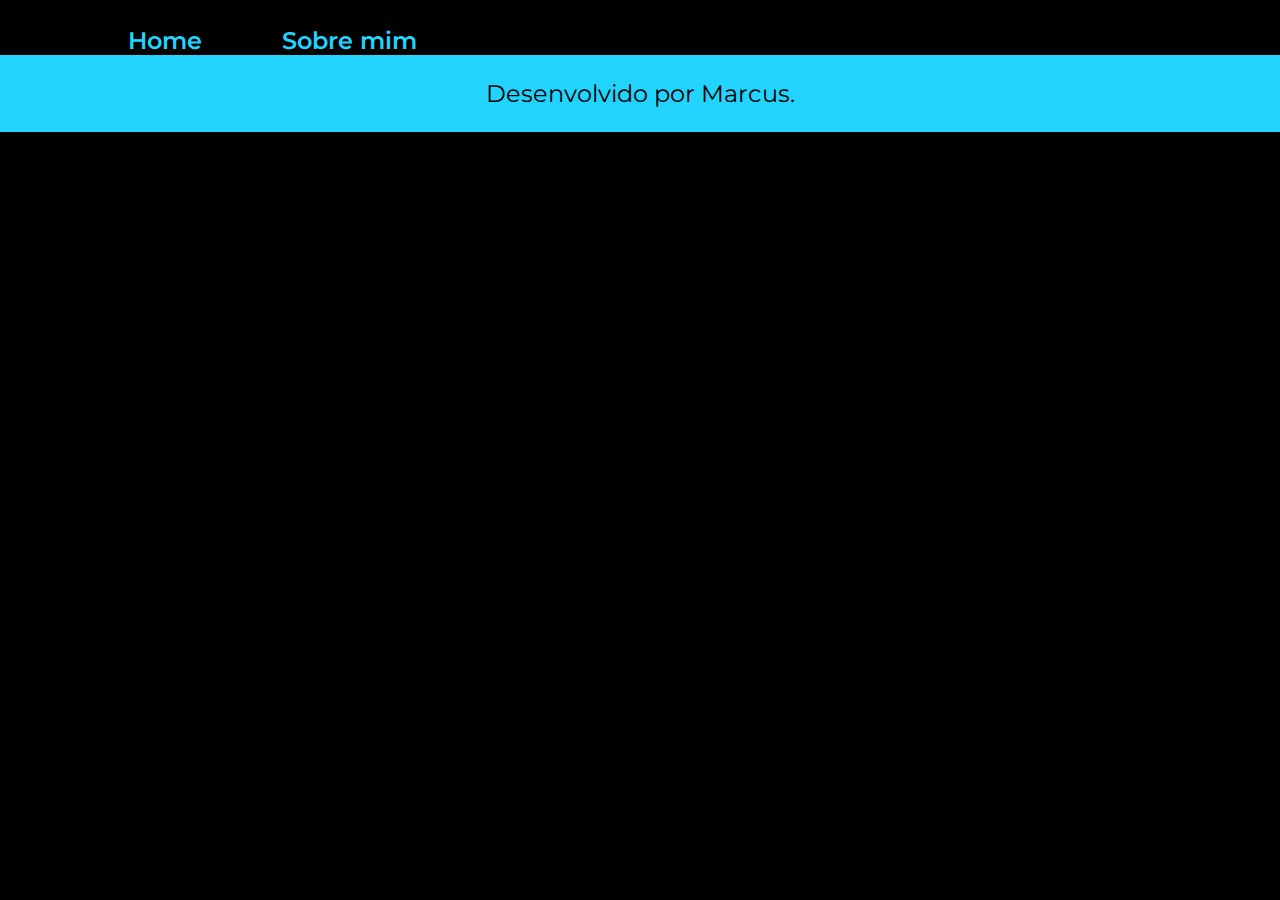
==== about.html @ a2e2ecc2 "create about" ====
<!DOCTYPE html>
<html lang="pt-br">

<head>
    <meta charset="UTF-8">
    <meta name="viewport" content="width=device-width, initial-scale=1.0">
    <link rel="stylesheet" href="styles/styles.css">
    <title>Sobre mim</title>
</head>

<body>
    <header class="cabecalho">
        <nav class="cabecalho__menu">
            <a class="cabecalho__menu__link" href="index.html">Home</a>
            <a class="cabecalho__menu__link" href="about.html">Sobre mim</a>
        </nav>
    </header>

    <main>
        
    </main>

    <footer class="rodape">
        <p>Desenvolvido por Marcus.</p>
    </footer>
</body>

</html>
---- styles/styles.css ----
@import url('https://fonts.googleapis.com/css2?family=Krona+One&family=Montserrat:wght@400;600&display=swap');

:root {
    --background-color: #000000;
    --primary-color: #22D4FD
}

* {
    margin: 0;
    padding: 0;
    /* reseta padrões da página */
}


body {
    background-color: var(--background-color);
    color: #f6f6f6;
    /* height: 100vh; */
    /* Ocupa toda a altura do viewport */
    box-sizing: border-box;
    /* Não permite que elementos filhos saiam do elemento pai body */
}

.cabecalho {
    padding: 2% 0% 0% 10%;
}

.cabecalho__menu {
    display: flex;
    gap: 80px;
}

.cabecalho__menu__link {
    font-family: 'Montserrat', sans serif;
    font-weight: 600;
    font-size: 24px;
    text-decoration: none;
    color: var(--primary-color);
}

.imagem__perfil  {
    border-radius: 16px;
    border: 5px solid var(--primary-color);
}

.apresentacao {
    padding: 5% 10%;
    display: flex;
    align-items: center;
    /*se alinham a si msm no centro*/
    justify-content: space-between;
    /* se alinha de acordo com o eixo vertical */
}

.apresentacao__conteudo {
    width: 640px;
    display: flex;
    flex-direction: column;
    gap: 40px;
}

.apresentacao__conteudo__titulo {
    font-size: 36px;
    font-family: 'Krona One', sans-serif;
}

.titulo-destaque {
    color: var(--primary-color);
}

.apresentacao__conteudo__texto {
    font-size: 24px;
    font-family: 'Montserrat', sans-serif;
}

.apresentacao__links {
    display: flex;
    flex-direction: column;
    align-items: center;
    justify-content: space-between;
    gap: 32px;
}

.apresentacao__links__subtitulo {
    font-family: 'Krona One', sans-serif;
    font-weight: 400;
    font-size: 24px;
}

.apresentacao__links__link {
    display: flex;
    justify-content: center;
    gap: 16px;
    color: #F6F6F6;
    font-size: 24px;
    font-family: 'Montserrat', sans serif;
    font-weight: 600;
    text-align: center;
    text-decoration: none;
    width: 378px;
    padding: 21.5px 0;
    border-radius: 8px;
    border: 2px solid var(--primary-color);
}

.apresentacao__links__link:hover {
    background-color: #272727;
    border: 5px solid var(--primary-color);
}


/* .apresentacao__links__link {
    background-color: var(--primary-color);
    color: var(--background-color);
    font-size: 24px;
    font-family: 'Montserrat', sans serif;
    font-weight: 600;
    text-align: center;
    text-decoration: none;
    width: 280px;
    padding: 21.5px 0;
    border-radius: 16px;
} */

.rodape {
    padding: 24px;
    text-align: center;
    font-family: 'Montserrat', sans-serif;
    font-size: 24px;
    font-weight: 400;
    background-color: var(--primary-color);
    color: var(--background-color);
}
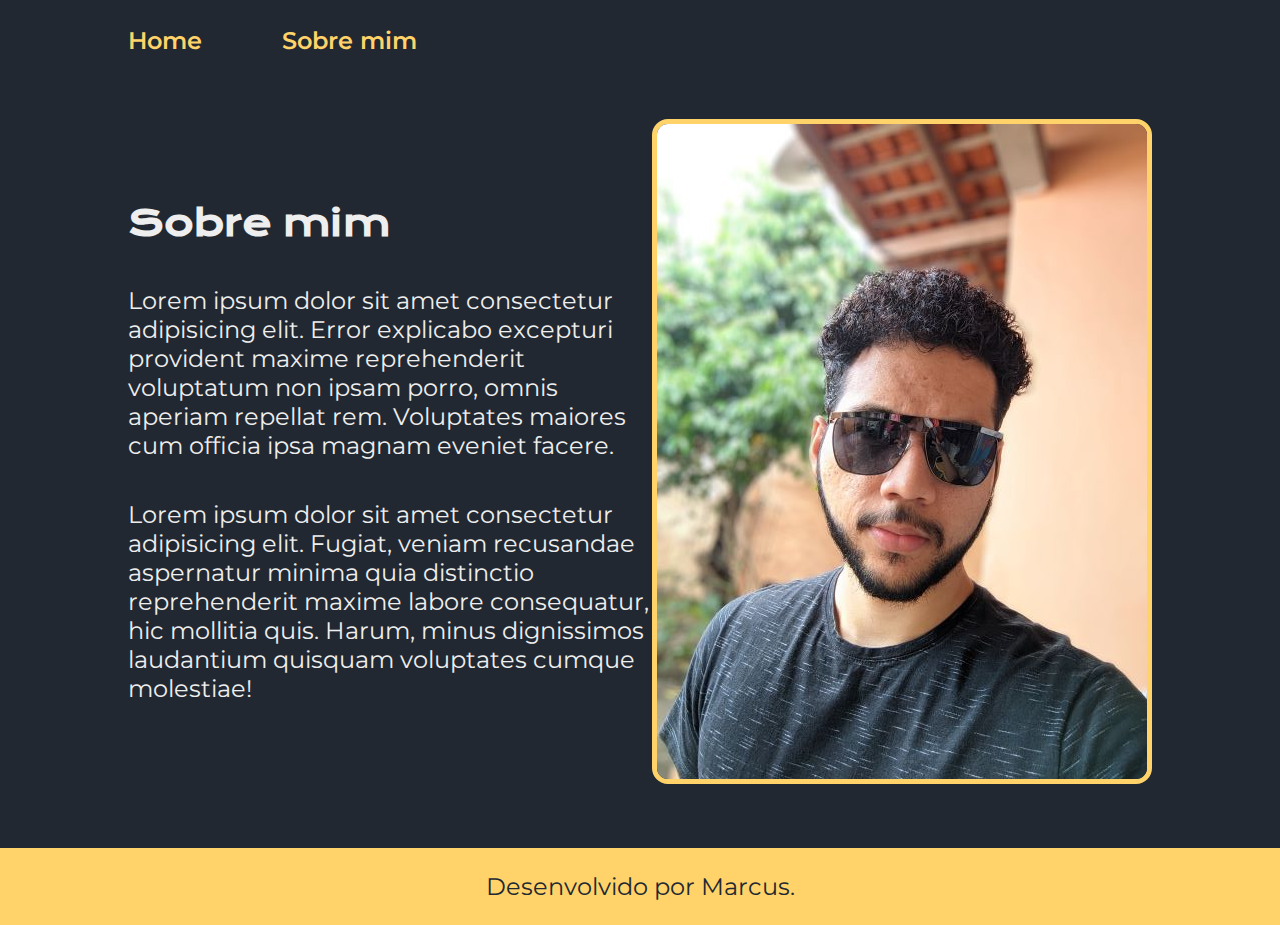
==== commit 25eee7f1: "About page and CSS variables" ====
--- a/about.html
+++ b/about.html
@@ -16,8 +16,13 @@
         </nav>
     </header>
 
-    <main>
-        
+    <main class="apresentacao">
+        <section class="apresentacao__conteudo">
+            <h1 class="apresentacao__conteudo__titulo">Sobre mim</h1>
+            <p class="apresentacao__conteudo__texto">Lorem ipsum dolor sit amet consectetur adipisicing elit. Error explicabo excepturi provident maxime reprehenderit voluptatum non ipsam porro, omnis aperiam repellat rem. Voluptates maiores cum officia ipsa magnam eveniet facere.</p>
+            <p class="apresentacao__conteudo__texto">Lorem ipsum dolor sit amet consectetur adipisicing elit. Fugiat, veniam recusandae aspernatur minima quia distinctio reprehenderit maxime labore consequatur, hic mollitia quis. Harum, minus dignissimos laudantium quisquam voluptates cumque molestiae!</p>
+        </section>
+        <img class="imagem__perfil" src="./src/img/imagem.jpg" alt="Minha foto de perfil">
     </main>
 
     <footer class="rodape">
--- a/styles/styles.css
+++ b/styles/styles.css
@@ -1,8 +1,13 @@
 @import url('https://fonts.googleapis.com/css2?family=Krona+One&family=Montserrat:wght@400;600&display=swap');
 
 :root {
-    --background-color: #000000;
-    --primary-color: #22D4FD
+    --cor-primaria: #222831;
+    --cor-secundaria: #EEEEEE;
+    --cor-terciaria: #FFD369;
+    --cor-hover: #393E46;
+
+    --fonte-primaria: 'Krona One', sans-serif;
+    --fonte-secundaria: 'Montserrat', sans serif;
 }
 
 * {
@@ -13,8 +18,8 @@
 
 
 body {
-    background-color: var(--background-color);
-    color: #f6f6f6;
+    background-color: var(--cor-primaria);
+    color: var(--cor-secundaria);
     /* height: 100vh; */
     /* Ocupa toda a altura do viewport */
     box-sizing: border-box;
@@ -31,16 +36,16 @@
 }
 
 .cabecalho__menu__link {
-    font-family: 'Montserrat', sans serif;
+    font-family: var(--fonte-secundaria);
     font-weight: 600;
     font-size: 24px;
     text-decoration: none;
-    color: var(--primary-color);
+    color: var(--cor-terciaria);
 }
 
 .imagem__perfil  {
     border-radius: 16px;
-    border: 5px solid var(--primary-color);
+    border: 5px solid var(--cor-terciaria);
 }
 
 .apresentacao {
@@ -50,6 +55,9 @@
     /*se alinham a si msm no centro*/
     justify-content: space-between;
     /* se alinha de acordo com o eixo vertical */
+    margin-left: auto;
+    margin-right: auto;
+    position: relative;
 }
 
 .apresentacao__conteudo {
@@ -61,16 +69,16 @@
 
 .apresentacao__conteudo__titulo {
     font-size: 36px;
-    font-family: 'Krona One', sans-serif;
+    font-family: var(--fonte-primaria);
 }
 
 .titulo-destaque {
-    color: var(--primary-color);
+    color: var(--cor-terciaria);
 }
 
 .apresentacao__conteudo__texto {
     font-size: 24px;
-    font-family: 'Montserrat', sans-serif;
+    font-family: var(--fonte-secundaria);
 }
 
 .apresentacao__links {
@@ -82,7 +90,7 @@
 }
 
 .apresentacao__links__subtitulo {
-    font-family: 'Krona One', sans-serif;
+    font-family: var(--fonte-primaria);
     font-weight: 400;
     font-size: 24px;
 }
@@ -91,29 +99,29 @@
     display: flex;
     justify-content: center;
     gap: 16px;
-    color: #F6F6F6;
+    color: var(--cor-secundaria);
     font-size: 24px;
-    font-family: 'Montserrat', sans serif;
+    font-family: var(--fonte-secundaria);
     font-weight: 600;
     text-align: center;
     text-decoration: none;
     width: 378px;
     padding: 21.5px 0;
     border-radius: 8px;
-    border: 2px solid var(--primary-color);
+    border: 2px solid var(--cor-terciaria);
 }
 
 .apresentacao__links__link:hover {
-    background-color: #272727;
-    border: 5px solid var(--primary-color);
+    background-color: var(--cor-hover);
+    border: 5px solid var(--cor-terciaria);
 }
 
 
 /* .apresentacao__links__link {
-    background-color: var(--primary-color);
-    color: var(--background-color);
+    background-color: var(--cor-terciaria);
+    color: var(--cor-primaria);
     font-size: 24px;
-    font-family: 'Montserrat', sans serif;
+    font-family: var(--fonte-secundaria);
     font-weight: 600;
     text-align: center;
     text-decoration: none;
@@ -125,9 +133,9 @@
 .rodape {
     padding: 24px;
     text-align: center;
-    font-family: 'Montserrat', sans-serif;
+    font-family: var(--fonte-secundaria);
     font-size: 24px;
     font-weight: 400;
-    background-color: var(--primary-color);
-    color: var(--background-color);
+    background-color: var(--cor-terciaria);
+    color: var(--cor-primaria);
 }